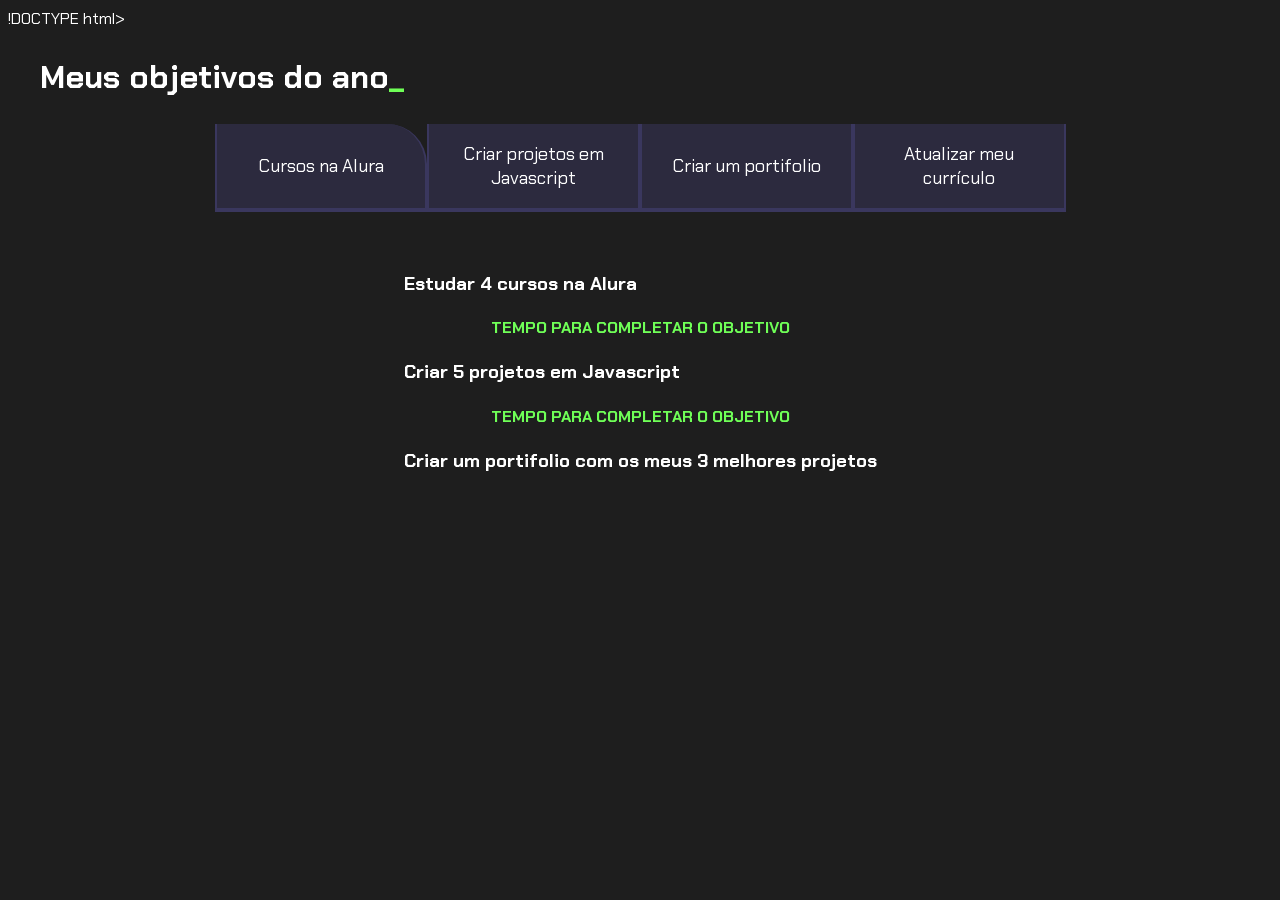
==== index.html @ 43c06ba3 "Update and rename indx.html to index.html" ====
!DOCTYPE html>
<html lang="pt-br">
<head>
<meta charset="UTF-8">
<meta http-equiv="X-UA-Compatible" content="IE=edge">
<meta name="viewport" content="width=device-width, initial-scale=1.0">
<title>Meus objetivos do ano</title>
<link rel="stylesheet" href="style.css">
</head>
<body>
<section class="conteudo-principal">
<h2 class="titulo-principal">Meus objetivos do ano<span>_</span></h2>
<div class="botoes">
<button class="botao ativo">Cursos na Alura</button>
<button class="botao">Criar projetos em Javascript</button>
<button class="botao">Criar um portifolio</button>
<button class="botao">Atualizar meu currículo</button>
</div>
<div class="abas-textos">
<div class="aba-conteudo">
<h3 class="aba-conteudo-titulo-principal"> Estudar 4 cursos na Alura </h3>
<h4 class="aba-conteudo-titulo-secundario"> Tempo para completar o objetivo </h4>
</div>
<div class="aba-conteudo">
<h3 class="aba-conteudo-titulo-principal"> Criar 5 projetos em Javascript </h3>
<h4 class="aba-conteudo-titulo-secundario"> Tempo para completar o objetivo </h4>
</div>
<div class="aba-conteudo">
<h3 class="aba-conteudo-titulo-principal"> Criar um portifolio com os meus 3 melhores projetos </h3>
</div>
</section>
<script src="main.js"></script>
</body>
</html>
---- style.css ----
@import
url('https://fonts.googleapis.com/css2?family=Chakra+Petch:wght@400;700&display=swap');

:root {
    --cor-de-fundo:#1E1E1E;
    --verde:#6FFF57;
    --branco: #FFFFFF;
    --botao-ativo:#3A375E;
    --botao-inativo:rgba(58, 55, 94, 0.5);
    --texto-fundo:rgba (58, 55, 94, 0.3);
}

body {
    background-color: var(--cor-de-fundo);
    color: var(--branco);
    font-family: 'Chakra Petch', sans-serif;
}

.conteudo-principal{
    display: flex;
    flex-direction: column;
    justify-content: center;
    align-items: center;
    max-width: 1200px;
    width: 100%;
    margin: 0 auto;
}

.titulo-principal{
    text-align: left;
    width: 100%;
    font-size: 32px;
}

.titulo-principal span {
    color: var(--verde);
}

.botao {
    font-family: 'Chakra Petch', sans-serif;
    background-color: var(--botao-inativo);
    color: var(--branco);
    display: flex;
    justify-content: center;
    padding: 1em;
    font-size: 18px;
    align-items: center;
    width: 100%;
    border-bottom: 4px solid var(--botao-ativo);
    border-left: 2px solid var(--botao-ativo);
    border-right: 2px solid var(--botao-ativo);
    border-top: none;
}

.botao:first-child {
    border-radius: 40px 40px 0 0;
}

.botoes {
    display: block;
}

.abas-textos {
    background-color: var(--texto-fundo);
    padding: 40px;

}

.aba-conteudo-titulo-secundario {
    text-align: center;
    color: var(--verde);
    text-transform: uppercase;

}

@media screen and (min-width: 768px) {
    .botoes{
        display: flex;
    }
    .botao:first-child{
        border-radius: 0 40px 0 0;
    }
    }
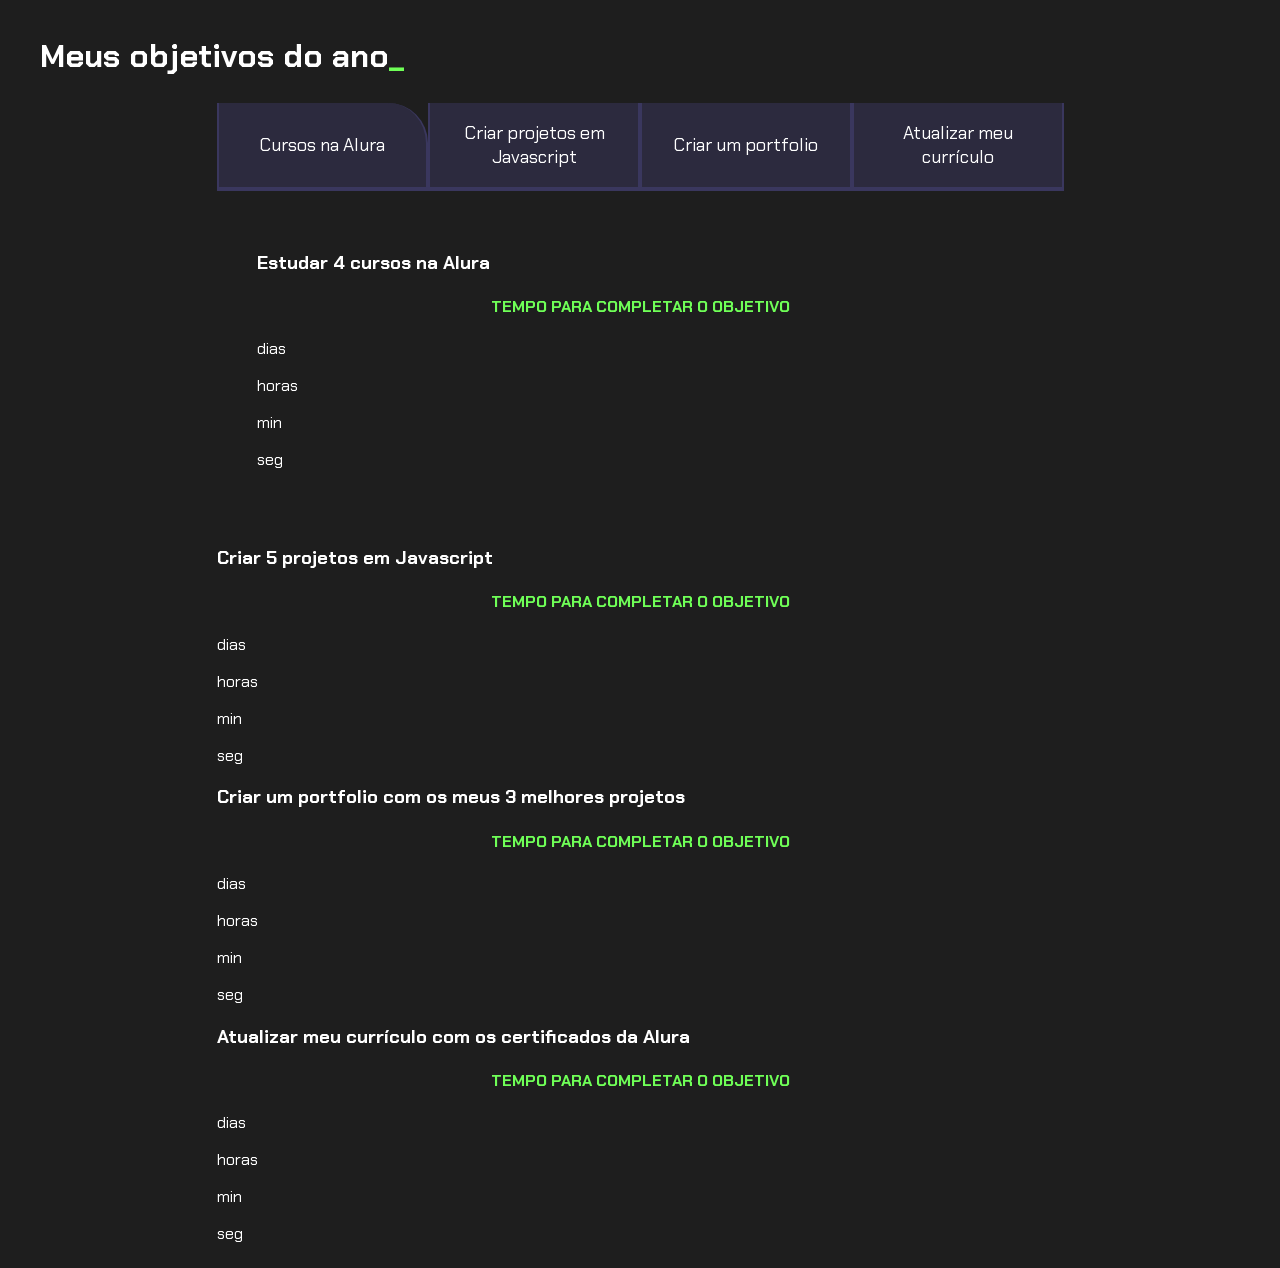
==== commit b6acadaf: "Update index.html 23/06/2026" ====
--- a/index.html
+++ b/index.html
@@ -1,34 +1,117 @@
-!DOCTYPE html>
+<!DOCTYPE html>
 <html lang="pt-br">
+
 <head>
-<meta charset="UTF-8">
-<meta http-equiv="X-UA-Compatible" content="IE=edge">
-<meta name="viewport" content="width=device-width, initial-scale=1.0">
-<title>Meus objetivos do ano</title>
-<link rel="stylesheet" href="style.css">
+    <meta charset="UTF-8">
+    <meta name="viewport" content="width=device-width, initial-scale=1.0">
+    <title>Meus objetivos do ano</title>
+    <link rel="stylesheet" href="style.css">
 </head>
+
 <body>
-<section class="conteudo-principal">
-<h2 class="titulo-principal">Meus objetivos do ano<span>_</span></h2>
-<div class="botoes">
-<button class="botao ativo">Cursos na Alura</button>
-<button class="botao">Criar projetos em Javascript</button>
-<button class="botao">Criar um portifolio</button>
-<button class="botao">Atualizar meu currículo</button>
-</div>
-<div class="abas-textos">
-<div class="aba-conteudo">
-<h3 class="aba-conteudo-titulo-principal"> Estudar 4 cursos na Alura </h3>
-<h4 class="aba-conteudo-titulo-secundario"> Tempo para completar o objetivo </h4>
+    <section class="conteudo-principal">
+        <h2 class="titulo-principal">Meus objetivos do ano<span>_</span></h2>
+        <div class="conteudo">
+            <div class="botoes">
+                <button class="botao ativo">Cursos na Alura</button>
+                <button class="botao">Criar projetos em Javascript</button>
+                <button class="botao">Criar um portfolio</button>
+                <button class="botao">Atualizar meu currículo</button>
+            </div>
+            <div class="abas-textos">
+                <div class="aba-conteudo ativo">
+                    <h3 class="aba-conteudo-titulo-principal">Estudar 4 cursos na Alura</h3>
+                    <h4 class="aba-conteudo-titulo-secundario">Tempo para completar o objetivo</h4>
+                    <div class="contador">
+                        <div class="contador-digito">
+                            <p class="contador-digito-numero" id="dias0"></p>
+                            <p class="contador-digito-texto">dias</p>
+                        </div>
+                        <div class="contador-digito">
+                            <p class="contador-digito-numero" id="horas0"></p>
+                            <p class="contador-digito-texto">horas</p>
+                        </div>
+                        <div class="contador-digito">
+                            <p class="contador-digito-numero" id="min0"></p>
+                            <p class="contador-digito-texto">min</p>
+                        </div>
+                    </div>
+                    <div class="contador-digito">
+                        <p class="contador-digito-numero" id="seg0"></p>
+                        <p class="contador-digito-texto">seg</p>
+                    </div>
+                </div>
+            </div>
+            <div class="aba-conteudo">
+                <h3 class="aba-conteudo-titulo-principal">Criar 5 projetos em Javascript</h3>
+                <h4 class="aba-conteudo-titulo-secundario">Tempo para completar o objetivo</h4>
+                <div class="contador">
+                    <div class="contador-digito">
+                        <p class="contador-digito-numero" id="dias1"></p>
+                        <p class="contador-digito-texto">dias</p>
+                    </div>
+                    <div class="contador-digito">
+                        <p class="contador-digito-numero" id="horas1"></p>
+                        <p class="contador-digito-texto">horas</p>
+                    </div>
+                    <div class="contador-digito">
+                        <p class="contador-digito-numero" id="min1"></p>
+                        <p class="contador-digito-texto">min</p>
+                    </div>
+                    <div class="contador-digito">
+                        <p class="contador-digito-numero" id="seg1"></p>
+                        <p class="contador-digito-texto">seg</p>
+                    </div>
+                </div>
+            </div>
+            <div class="aba-conteudo">
+                <h3 class="aba-conteudo-titulo-principal">Criar um portfolio com os meus 3 melhores projetos</h3>
+                <h4 class="aba-conteudo-titulo-secundario">Tempo para completar o objetivo</h4>
+    <div class="contador">
+        <div class="contador-digito">
+            <p class="contador-digito-numero" id="dias2"></p>
+            <p class="contador-digito-texto">dias</p>
+        </div>
+        <div class="contador-digito">
+            <p class="contador-digito-numero" id="horas2"></p>
+            <p class="contador-digito-texto">horas</p>
+        </div>
+        <div class="contador-digito">
+            <p class="contador-digito-numero" id="min2"></p>
+            <p class="contador-digito-texto">min</p>
+        </div>
+        <div class="contador-digito">
+            <p class="contador-digito-numero" id="seg2"></p>
+            <p class="contador-digito-texto">seg</p>
+        </div>
+    </div>
 </div>
 <div class="aba-conteudo">
-<h3 class="aba-conteudo-titulo-principal"> Criar 5 projetos em Javascript </h3>
-<h4 class="aba-conteudo-titulo-secundario"> Tempo para completar o objetivo </h4>
+    <h3 class="aba-conteudo-titulo-principal">Atualizar meu currículo com os certificados da Alura</h3>
+    <h4 class="aba-conteudo-titulo-secundario">Tempo para completar o objetivo</h4>
+    <div class="contador">
+        <div class="contador-digito">
+            <p class="contador-digito-numero" id="dias3"></p>
+            <p class="contador-digito-texto">dias</p>
+        </div>
+        <div class="contador-digito">
+            <p class="contador-digito-numero" id="horas3"></p>
+            <p class="contador-digito-texto">horas</p>
+        </div>
+    </div>
+    <div class="contador-digito">
+        <p class="contador-digito-numero" id="min3"></p>
+        <p class="contador-digito-texto">min</p>
+    </div>
+    <div class="contador-digito">
+        <p class="contador-digito-numero" id="seg3"></p>
+        <p class="contador-digito-texto">seg</p>
+    </div>
 </div>
-<div class="aba-conteudo">
-<h3 class="aba-conteudo-titulo-principal"> Criar um portifolio com os meus 3 melhores projetos </h3>
+</div>
 </div>
 </section>
 <script src="main.js"></script>
 </body>
+
 </html>
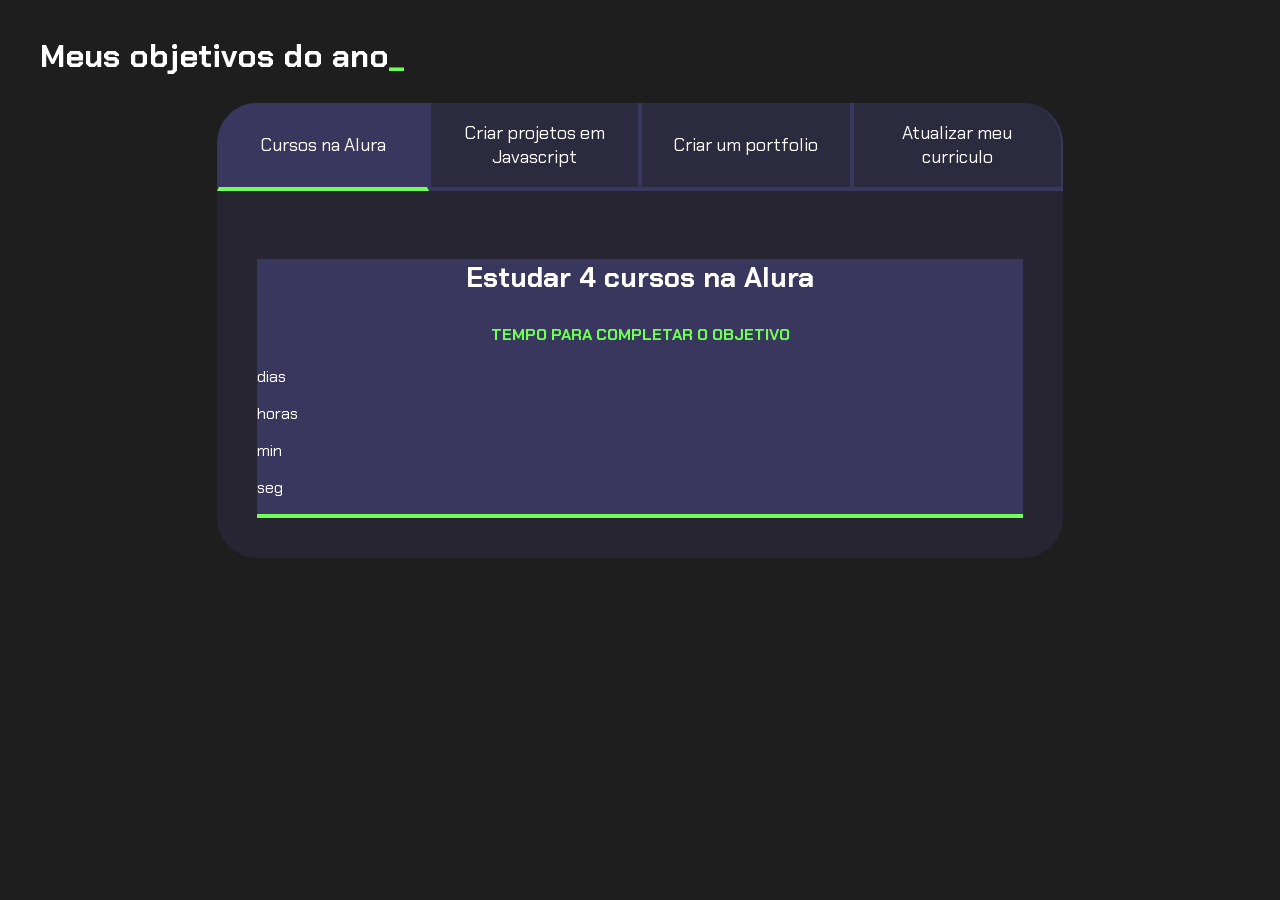
==== commit d52b076b: "Update index.html 02/07/2026" ====
--- a/index.html
+++ b/index.html
@@ -16,7 +16,7 @@
                 <button class="botao ativo">Cursos na Alura</button>
                 <button class="botao">Criar projetos em Javascript</button>
                 <button class="botao">Criar um portfolio</button>
-                <button class="botao">Atualizar meu currículo</button>
+                <button class="botao">Atualizar meu curriculo</button>
             </div>
             <div class="abas-textos">
                 <div class="aba-conteudo ativo">
@@ -35,83 +35,82 @@
                             <p class="contador-digito-numero" id="min0"></p>
                             <p class="contador-digito-texto">min</p>
                         </div>
+                        <div class="contador-digito">
+                            <p class="contador-digito-numero" id="seg0"></p>
+                            <p class="contador-digito-texto">seg</p>
+                        </div>
                     </div>
-                    <div class="contador-digito">
-                        <p class="contador-digito-numero" id="seg0"></p>
-                        <p class="contador-digito-texto">seg</p>
+                </div>
+                <div class="aba-conteudo">
+                    <h3 class="aba-conteudo-titulo-principal">Criar 5 projetos em Javascript</h3>
+                    <h4 class="aba-conteudo-titulo-secundario">Tempo para completar o objetivo</h4>
+                    <div class="contador">
+                        <div class="contador-digito">
+                            <p class="contador-digito-numero" id="dias1"></p>
+                            <p class="contador-digito-texto">dias</p>
+                        </div>
+                        <div class="contador-digito">
+                            <p class="contador-digito-numero" id="horas1"></p>
+                            <p class="contador-digito-texto">horas</p>
+                        </div>
+                        <div class="contador-digito">
+                            <p class="contador-digito-numero" id="min1"></p>
+                            <p class="contador-digito-texto">min</p>
+                        </div>
+                        <div class="contador-digito">
+                            <p class="contador-digito-numero" id="seg1"></p>
+                            <p class="contador-digito-texto">seg</p>
+                        </div>
+                    </div>
+                </div>
+                <div class="aba-conteudo">
+                    <h3 class="aba-conteudo-titulo-principal">Criar um portfolio com os meus 3 melhores projetos</h3>
+                    <h4 class="aba-conteudo-titulo-secundario">Tempo para completar o objetivo</h4>
+                    <div class="contador">
+                        <div class="contador-digito">
+                            <p class="contador-digito-numero" id="dias2"></p>
+                            <p class="contador-digito-texto">dias</p>
+                        </div>
+                        <div class="contador-digito">
+                            <p class="contador-digito-numero" id="horas2"></p>
+                            <p class="contador-digito-texto">horas</p>
+                        </div>
+                        <div class="contador-digito">
+                            <p class="contador-digito-numero" id="min2"></p>
+                            <p class="contador-digito-texto">min</p>
+                        </div>
+                        <div class="contador-digito">
+                            <p class="contador-digito-numero" id="seg2"></p>
+                            <p class="contador-digito-texto">seg</p>
+                        </div>
+                    </div>
+                </div>
+                <div class="aba-conteudo">
+                    <h3 class="aba-conteudo-titulo-principal">Atualizar meu curriculo com os certificados da Alura</h3>
+                    <h4 class="aba-conteudo-titulo-secundario">Tempo para completar o objetivo</h4>
+                    <div class="contador">
+                        <div class="contador-digito">
+                            <p class="contador-digito-numero" id="dias3"></p>
+                            <p class="contador-digito-texto">dias</p>
+                        </div>
+                        <div class="contador-digito">
+                            <p class="contador-digito-numero" id="horas3"></p>
+                            <p class="contador-digito-texto">horas</p>
+                        </div>
+                        <div class="contador-digito">
+                            <p class="contador-digito-numero" id="min3"></p>
+                            <p class="contador-digito-texto">min</p>
+                        </div>
+                        <div class="contador-digito">
+                            <p class="contador-digito-numero" id="seg3"></p>
+                            <p class="contador-digito-texto">seg</p>
+                        </div>
                     </div>
                 </div>
             </div>
-            <div class="aba-conteudo">
-                <h3 class="aba-conteudo-titulo-principal">Criar 5 projetos em Javascript</h3>
-                <h4 class="aba-conteudo-titulo-secundario">Tempo para completar o objetivo</h4>
-                <div class="contador">
-                    <div class="contador-digito">
-                        <p class="contador-digito-numero" id="dias1"></p>
-                        <p class="contador-digito-texto">dias</p>
-                    </div>
-                    <div class="contador-digito">
-                        <p class="contador-digito-numero" id="horas1"></p>
-                        <p class="contador-digito-texto">horas</p>
-                    </div>
-                    <div class="contador-digito">
-                        <p class="contador-digito-numero" id="min1"></p>
-                        <p class="contador-digito-texto">min</p>
-                    </div>
-                    <div class="contador-digito">
-                        <p class="contador-digito-numero" id="seg1"></p>
-                        <p class="contador-digito-texto">seg</p>
-                    </div>
-                </div>
-            </div>
-            <div class="aba-conteudo">
-                <h3 class="aba-conteudo-titulo-principal">Criar um portfolio com os meus 3 melhores projetos</h3>
-                <h4 class="aba-conteudo-titulo-secundario">Tempo para completar o objetivo</h4>
-    <div class="contador">
-        <div class="contador-digito">
-            <p class="contador-digito-numero" id="dias2"></p>
-            <p class="contador-digito-texto">dias</p>
         </div>
-        <div class="contador-digito">
-            <p class="contador-digito-numero" id="horas2"></p>
-            <p class="contador-digito-texto">horas</p>
-        </div>
-        <div class="contador-digito">
-            <p class="contador-digito-numero" id="min2"></p>
-            <p class="contador-digito-texto">min</p>
-        </div>
-        <div class="contador-digito">
-            <p class="contador-digito-numero" id="seg2"></p>
-            <p class="contador-digito-texto">seg</p>
-        </div>
-    </div>
-</div>
-<div class="aba-conteudo">
-    <h3 class="aba-conteudo-titulo-principal">Atualizar meu currículo com os certificados da Alura</h3>
-    <h4 class="aba-conteudo-titulo-secundario">Tempo para completar o objetivo</h4>
-    <div class="contador">
-        <div class="contador-digito">
-            <p class="contador-digito-numero" id="dias3"></p>
-            <p class="contador-digito-texto">dias</p>
-        </div>
-        <div class="contador-digito">
-            <p class="contador-digito-numero" id="horas3"></p>
-            <p class="contador-digito-texto">horas</p>
-        </div>
-    </div>
-    <div class="contador-digito">
-        <p class="contador-digito-numero" id="min3"></p>
-        <p class="contador-digito-texto">min</p>
-    </div>
-    <div class="contador-digito">
-        <p class="contador-digito-numero" id="seg3"></p>
-        <p class="contador-digito-texto">seg</p>
-    </div>
-</div>
-</div>
-</div>
-</section>
-<script src="main.js"></script>
+    </section>
+    <script src="main.js"></script>
 </body>
 
 </html>
--- a/style.css
+++ b/style.css
@@ -1,13 +1,12 @@
-@import
-url('https://fonts.googleapis.com/css2?family=Chakra+Petch:wght@400;700&display=swap');
+@import url('https://fonts.googleapis.com/css2?family=Chakra+Petch:wght@400;700&display=swap');
 
 :root {
-    --cor-de-fundo:#1E1E1E;
-    --verde:#6FFF57;
+    --cor-de-fundo: #1E1E1E;
+    --verde: #6FFF57;
     --branco: #FFFFFF;
-    --botao-ativo:#3A375E;
-    --botao-inativo:rgba(58, 55, 94, 0.5);
-    --texto-fundo:rgba (58, 55, 94, 0.3);
+    --botao-ativo: #3A375E;
+    --botao-inativo: rgba(58, 55, 94, 0.5);
+    --texto-fundo: rgba(58, 55, 94, 0.3);
 }
 
 body {
@@ -16,7 +15,7 @@
     font-family: 'Chakra Petch', sans-serif;
 }
 
-.conteudo-principal{
+.conteudo-principal {
     display: flex;
     flex-direction: column;
     justify-content: center;
@@ -26,7 +25,7 @@
     margin: 0 auto;
 }
 
-.titulo-principal{
+.titulo-principal {
     text-align: left;
     width: 100%;
     font-size: 32px;
@@ -37,7 +36,7 @@
 }
 
 .botao {
-    font-family: 'Chakra Petch', sans-serif;
+    font-family: "Chakra Petch", sans-serif;
     background-color: var(--botao-inativo);
     color: var(--branco);
     display: flex;
@@ -52,32 +51,46 @@
     border-top: none;
 }
 
-.botao:first-child {
-    border-radius: 40px 40px 0 0;
-}
-
-.botoes {
-    display: block;
+.ativo {
+    background-color: var(--botao-ativo);
+    border-bottom: 4px solid var(--verde);
 }
 
 .abas-textos {
     background-color: var(--texto-fundo);
     padding: 40px;
+    border-radius: 0 0 40px 40px;
+}
 
+/* Esconde todas as abas por padrão */
+.aba-conteudo {
+    display: none;
+}
+
+/* Mostra apenas a aba que tiver a classe ativo */
+.aba-conteudo.ativo {
+    display: block;
+}
+
+.aba-conteudo-titulo-principal {
+    font-size: 28px;
+    text-align: center;
 }
 
 .aba-conteudo-titulo-secundario {
     text-align: center;
     color: var(--verde);
     text-transform: uppercase;
-
 }
 
-@media screen and (min-width: 768px) {
-    .botoes{
+@media screen and (min-width:768px) {
+    .botoes {
         display: flex;
     }
-    .botao:first-child{
+    .botao:first-child {
+        border-radius: 40px 0 0 0;
+    }
+    .botao:last-child {
         border-radius: 0 40px 0 0;
     }
-    }
+}
